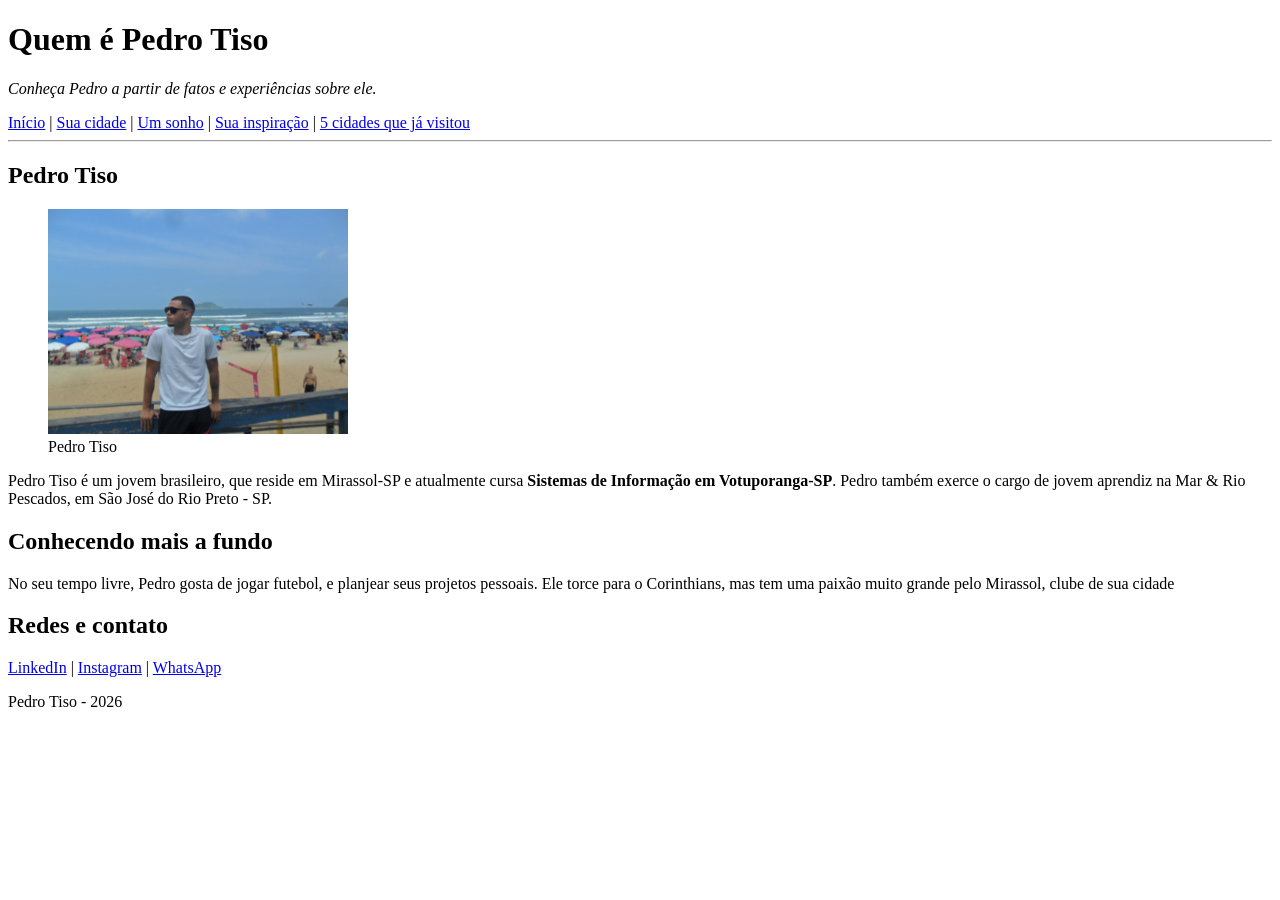
==== index.html @ dfe9ba63 "Commit inicial" ====
<!DOCTYPE html>
<html lang="pt-br">
<head>
    <meta charset="UTF-8">
    <meta name="viewport" content="width=device-width, initial-scale=1.0">
    <title>Pedro Tiso - Página Inicial</title>
</head>
<body>
<header><h1>Quem é Pedro Tiso</h1>
    <p><em>Conheça Pedro a partir de fatos e experiências sobre ele.</em></p>

    <nav>
        <a href="index.html">Início</a> | 
        <a href="paginas/cidade.html">Sua cidade</a> | 
        <a href="paginas/sonho.html">Um sonho</a> |
        <a href="paginas/inspiracao.html">Sua inspiração</a> |
        <a href="paginas/cidades.html">5 cidades que já visitou</a>


    </nav>

    <hr>
</header>
<main>

    <section>
    <h2>Pedro Tiso</h2>
    <figure>
        <img src="imagens/pedro.jpg" alt="Pedro Tiso" width="300">
        <figcaption>Pedro Tiso</figcaption>
    </figure>
    
    <p>Pedro Tiso é um jovem brasileiro, que reside em Mirassol-SP e atualmente cursa <strong>Sistemas de Informação em Votuporanga-SP</strong>. Pedro também exerce o cargo de jovem aprendiz na Mar & Rio Pescados, em São José do Rio Preto - SP.</p>
   </section>
 
    <section>
     <h2>Conhecendo mais a fundo</h2>
     <p>No seu tempo livre, Pedro gosta de jogar futebol, e planjear seus projetos pessoais. Ele torce para o Corinthians, mas tem uma paixão muito grande pelo Mirassol, clube de sua cidade</p>   
    </section>
    
    <section>
       <h2>Redes e contato</h2>
        <a href="https://br.linkedin.com/in/pedro-tiso-456b082b4">LinkedIn</a> | 
        <a href="https://www.instagram.com/tiso.pedro29/">Instagram</a> |
        <a href="https://wa.me/5517992727999">WhatsApp</a>   
    </section>
     
</main>
<footer>
    <p>Pedro Tiso - 2026</p>
</footer>
</body>
</html>
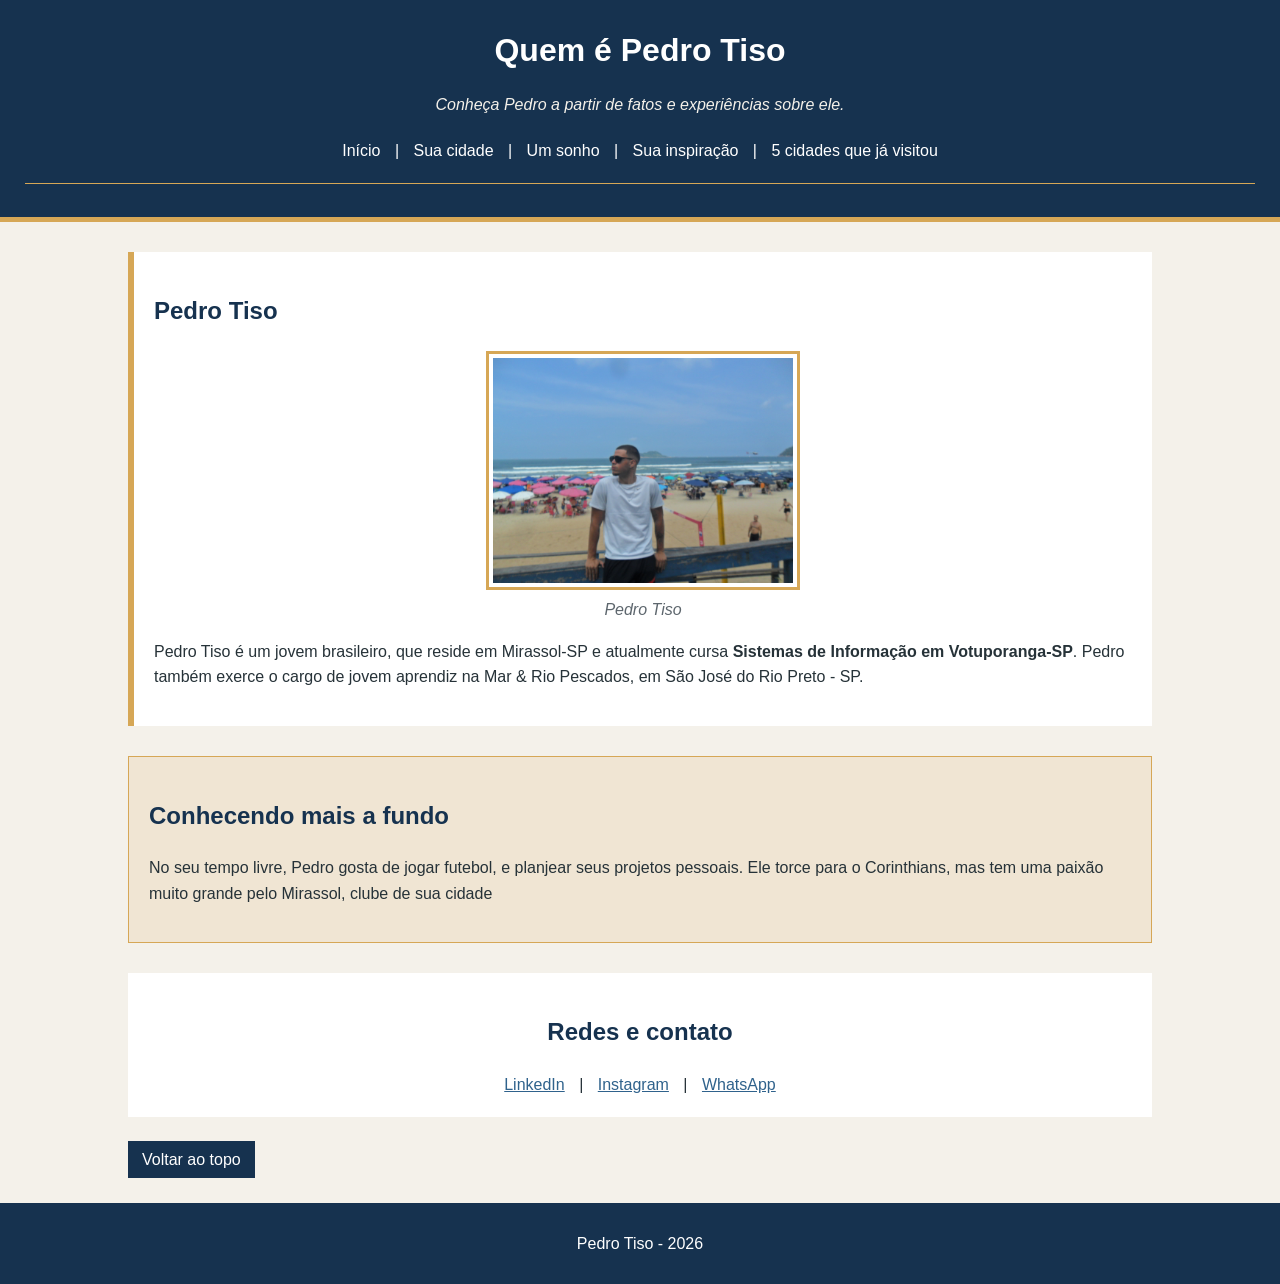
==== commit 03196bd3: "Excluindo arquivos e adicionando CSS ao index" ====
--- a/index.html
+++ b/index.html
@@ -4,9 +4,11 @@
     <meta charset="UTF-8">
     <meta name="viewport" content="width=device-width, initial-scale=1.0">
     <title>Pedro Tiso - Página Inicial</title>
+    <link rel="stylesheet" href="css/geral.css">
+    <link rel="stylesheet" href="css/index.css">
 </head>
 <body>
-<header><h1>Quem é Pedro Tiso</h1>
+<header id="inicio"><h1>Quem é Pedro Tiso</h1>
     <p><em>Conheça Pedro a partir de fatos e experiências sobre ele.</em></p>
 
     <nav>
@@ -15,15 +17,13 @@
         <a href="paginas/sonho.html">Um sonho</a> |
         <a href="paginas/inspiracao.html">Sua inspiração</a> |
         <a href="paginas/cidades.html">5 cidades que já visitou</a>
-
-
     </nav>
 
     <hr>
 </header>
 <main>
 
-    <section>
+    <section class="apresentacao">
     <h2>Pedro Tiso</h2>
     <figure>
         <img src="imagens/pedro.jpg" alt="Pedro Tiso" width="300">
@@ -33,17 +33,19 @@
     <p>Pedro Tiso é um jovem brasileiro, que reside em Mirassol-SP e atualmente cursa <strong>Sistemas de Informação em Votuporanga-SP</strong>. Pedro também exerce o cargo de jovem aprendiz na Mar & Rio Pescados, em São José do Rio Preto - SP.</p>
    </section>
  
-    <section>
+    <section class="conhecendo">
      <h2>Conhecendo mais a fundo</h2>
      <p>No seu tempo livre, Pedro gosta de jogar futebol, e planjear seus projetos pessoais. Ele torce para o Corinthians, mas tem uma paixão muito grande pelo Mirassol, clube de sua cidade</p>   
     </section>
     
-    <section>
+    <section class="redes">
        <h2>Redes e contato</h2>
         <a href="https://br.linkedin.com/in/pedro-tiso-456b082b4">LinkedIn</a> | 
         <a href="https://www.instagram.com/tiso.pedro29/">Instagram</a> |
         <a href="https://wa.me/5517992727999">WhatsApp</a>   
     </section>
+
+    <a class="voltar-topo" href="#inicio">Voltar ao topo</a>
      
 </main>
 <footer>
--- a/css/geral.css
+++ b/css/geral.css
@@ -0,0 +1,106 @@
+body {
+    margin: 0;
+    background-color: #f4f1ea;
+    color: #263238;
+    font-family: Arial, Helvetica, sans-serif;
+    line-height: 1.6;
+}
+
+header {
+    background-color: #16324f;
+    color: #ffffff;
+    padding: 25px;
+    text-align: center;
+}
+
+#inicio {
+    border-bottom: 5px solid #d6a756;
+}
+
+header h1 {
+    margin: 0;
+}
+
+header p {
+    color: #f4f1ea;
+}
+
+nav {
+    margin-top: 20px;
+}
+
+nav a {
+    color: #ffffff;
+    text-decoration: none;
+    padding: 7px 10px;
+}
+
+nav a:hover {
+    background-color: #d6a756;
+    color: #16324f;
+}
+
+hr {
+    border: 0;
+    border-top: 1px solid #d6a756;
+    margin-top: 20px;
+}
+
+main {
+    width: 80%;
+    margin: 30px auto;
+}
+
+section, article {
+    margin-bottom: 30px;
+    padding: 20px;
+}
+
+h2 {
+    color: #16324f;
+}
+
+h3 {
+    color: #395b74;
+}
+
+a {
+    color: #2f628c;
+}
+
+a:hover {
+    color: #b47d1f;
+}
+
+img {
+    border: 3px solid #d6a756;
+    padding: 4px;
+    background-color: #ffffff;
+}
+
+figcaption {
+    color: #5d666d;
+    font-style: italic;
+}
+
+.voltar-topo {
+    background-color: #16324f;
+    color: #ffffff;
+    text-decoration: none;
+    padding: 8px 12px;
+    border: 2px solid #16324f;
+}
+
+.voltar-topo:hover {
+    background-color: #d6a756;
+    color: #16324f;
+    border-color: #d6a756;
+}
+
+footer {
+    background-color: #16324f;
+    color: #ffffff;
+    text-align: center;
+    padding: 12px;
+    margin-top: 30px;
+}
--- a/css/index.css
+++ b/css/index.css
@@ -0,0 +1,22 @@
+.apresentacao {
+    background-color: #ffffff;
+    border-left: 6px solid #d6a756;
+}
+
+.apresentacao figure {
+    text-align: center;
+}
+
+.conhecendo {
+    background-color: rgba(214, 167, 86, 0.16);
+    border: 1px solid #d6a756;
+}
+
+.redes {
+    background-color: #ffffff;
+    text-align: center;
+}
+
+.redes a {
+    margin: 0 10px;
+}
